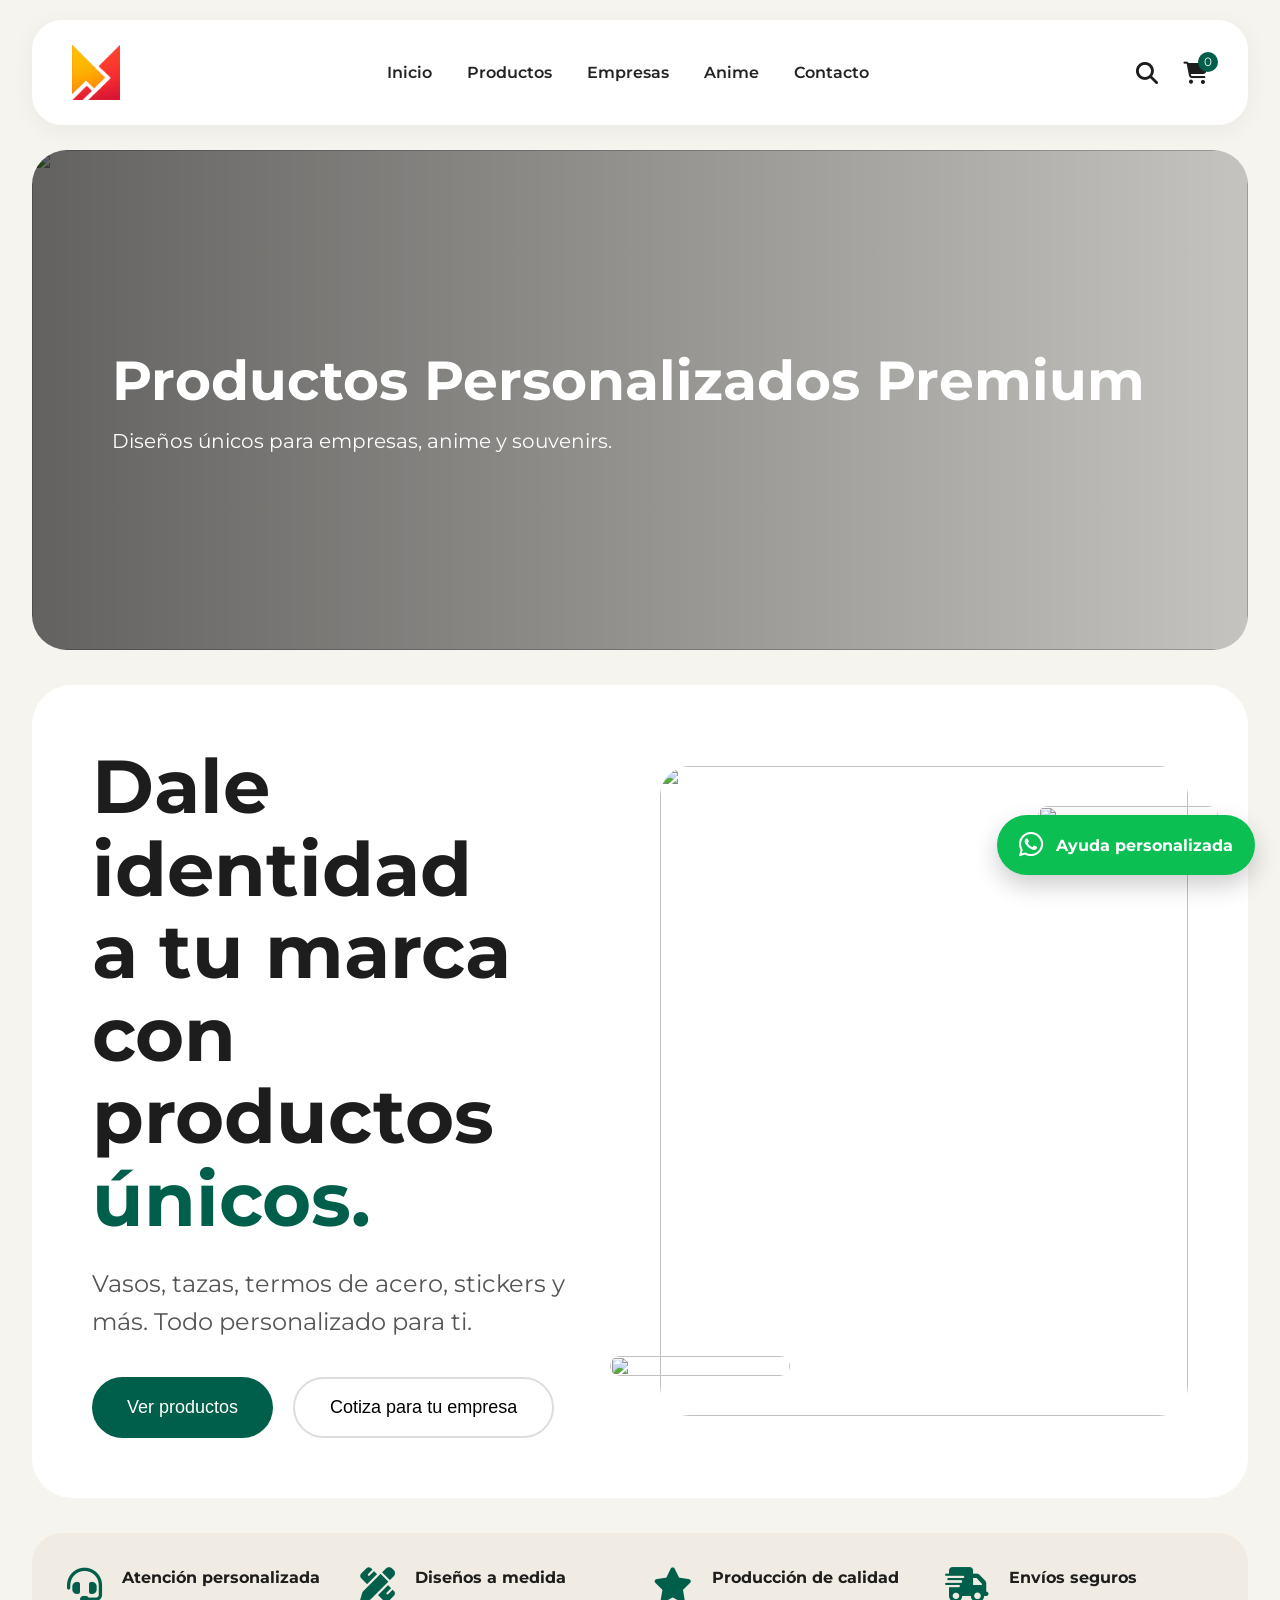
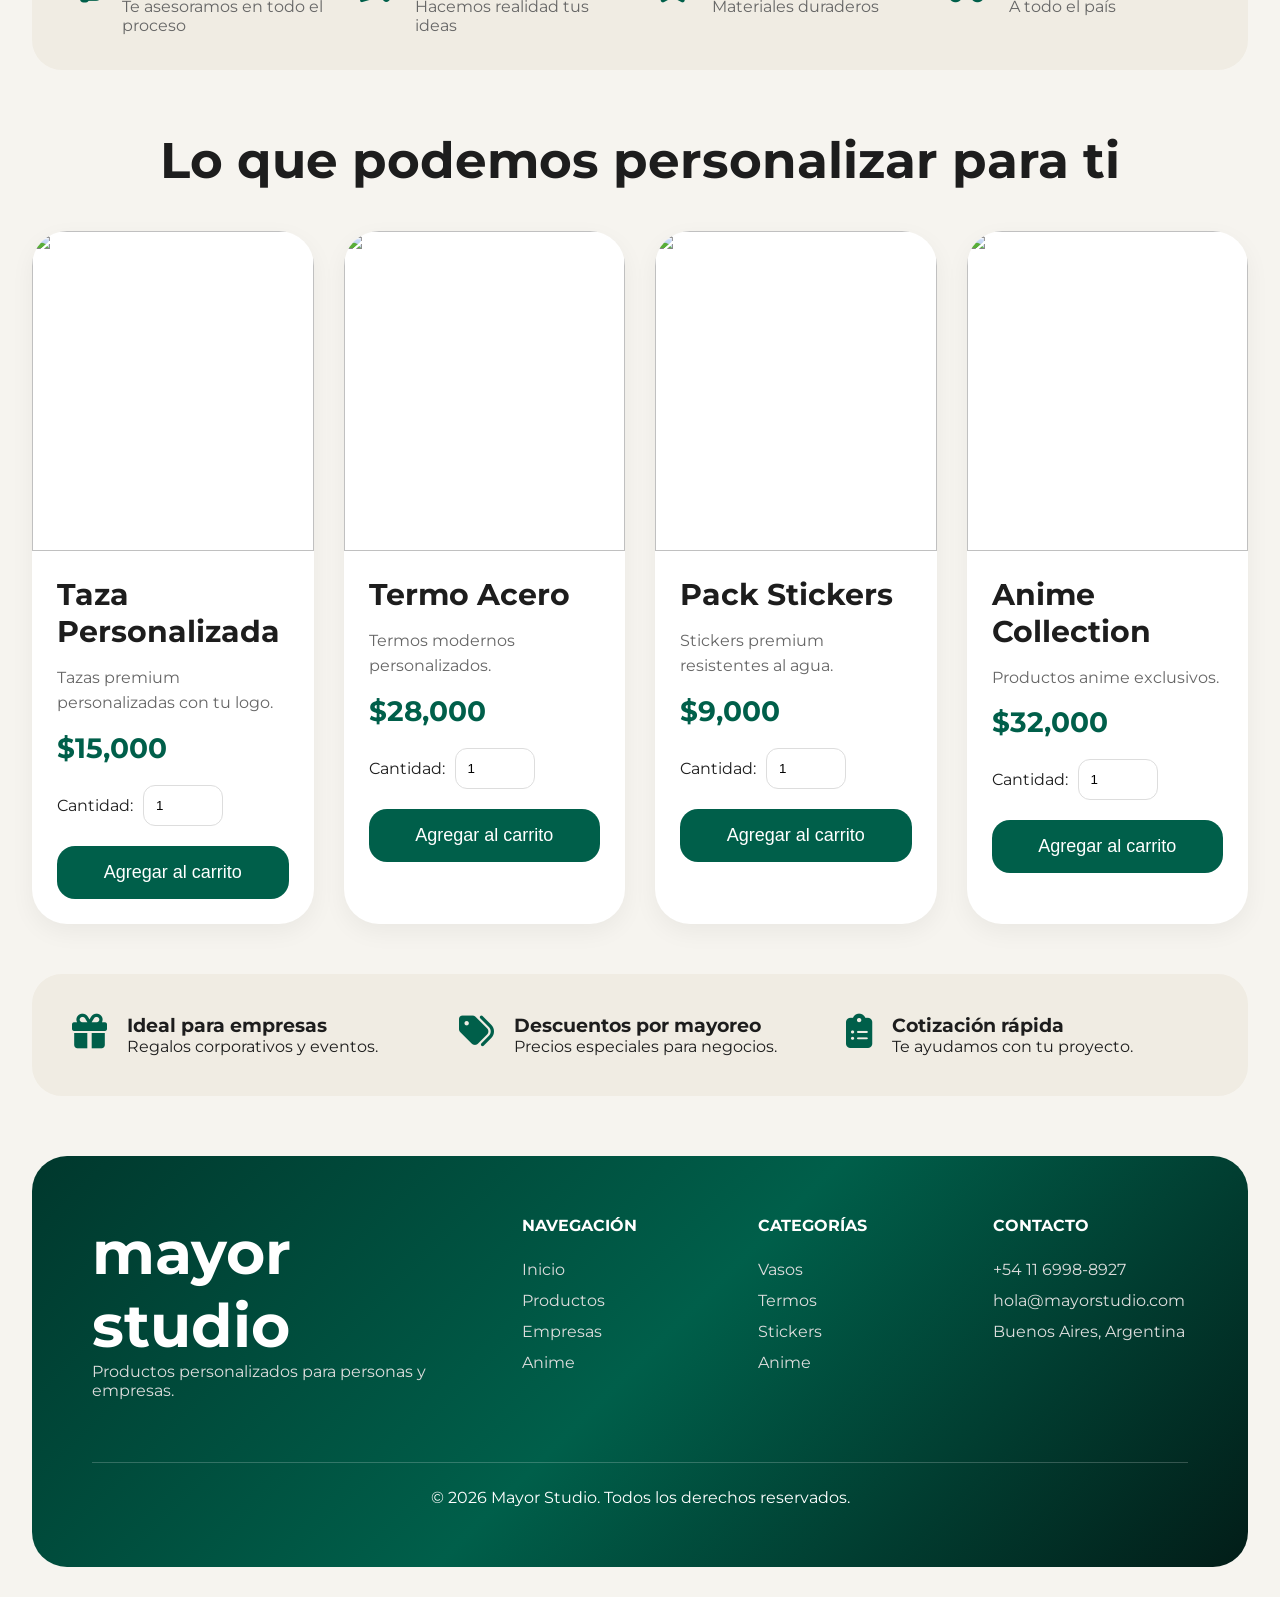
==== index.html @ 89b489ef "Rename README.md to index.html" ====
<html lang="es">
<head>
  <meta charset="UTF-8" />
  <meta name="viewport" content="width=device-width, initial-scale=1.0"/>
  
  <link rel="stylesheet" href="style.css">

  <link rel="preconnect" href="https://fonts.googleapis.com">
  <link href="https://fonts.googleapis.com/css2?family=Montserrat:wght@400;500;600;700;800&display=swap" rel="stylesheet">

  <link rel="stylesheet"
    href="https://cdnjs.cloudflare.com/ajax/libs/font-awesome/6.5.1/css/all.min.css"/>
</head>

<body>
<title> </title>
  <!-- ================= HEADER ================= -->

  <header class="header">
    <div class="logo">

<div class="puta">
  <img src="assets/logo.png" alt="Logo">
</div>
    </div>

    <nav>
      <a href="#">Inicio</a>
      <a href="#productos">Productos</a>
      <a href="#empresas">Empresas</a>
      <a href="#anime">Anime</a>
      <a href="#contacto">Contacto</a>
    </nav>

    <div class="header-icons">
      <i class="fa-solid fa-magnifying-glass"></i>

      <div class="cart-icon" id="cartButton">
        <i class="fa-solid fa-cart-shopping"></i>
        <span id="cart-count">0</span>
      </div>
    </div>
  </header>

  <!-- ================= BANNERS ================= -->

  <section class="banner-slider">

    <div class="banner-track">

      <div class="banner active">
        <img src="https://picsum.photos/1600/500?random=11">
        <div class="banner-overlay">
          <h2>Productos Personalizados Premium</h2>
          <p>Diseños únicos para empresas, anime y souvenirs.</p>
        </div>
      </div>

      <div class="banner">
        <img src="https://picsum.photos/1600/500?random=12">
        <div class="banner-overlay">
          <h2>Termos, Tazas y Stickers</h2>
          <p>Calidad profesional y producción moderna.</p>
        </div>
      </div>

      <div class="banner">
        <img src="https://picsum.photos/1600/500?random=13">
        <div class="banner-overlay">
          <h2>Souvenirs Empresariales</h2>
          <p>Potencia tu marca con productos únicos.</p>
        </div>
      </div>

      <div class="banner">
        <img src="https://picsum.photos/1600/500?random=14">
        <div class="banner-overlay">
          <h2>Anime & Cultura Pop</h2>
          <p>Diseños coloridos y coleccionables.</p>
        </div>
      </div>

    </div>

  </section>

  <!-- ================= HERO ================= -->

  <section class="hero">

    <div class="hero-left">

      <h1>
        Dale identidad <br>
        a tu marca con <br>
        productos <span>únicos.</span>
      </h1>

      <p>
        Vasos, tazas, termos de acero, stickers y más.
        Todo personalizado para ti.
      </p>

      <div class="hero-buttons">
        <button class="btn-primary">Ver productos</button>
        <button class="btn-secondary">Cotiza para tu empresa</button>
      </div>

    </div>

    <div class="hero-right">

      <img src="https://picsum.photos/400/500?random=15" class="hero-main">

      <div class="hero-small">
        <img src="https://picsum.photos/220/300?random=16">
      </div>

      <div class="hero-small2">
        <img src="https://picsum.photos/220/300?random=17">
      </div>

    </div>

  </section>

  <!-- ================= FEATURES ================= -->

  <section class="features">

    <div class="feature">
      <i class="fa-solid fa-headset"></i>
      <div>
        <h4>Atención personalizada</h4>
        <p>Te asesoramos en todo el proceso</p>
      </div>
    </div>

    <div class="feature">
      <i class="fa-solid fa-pen-ruler"></i>
      <div>
        <h4>Diseños a medida</h4>
        <p>Hacemos realidad tus ideas</p>
      </div>
    </div>

    <div class="feature">
      <i class="fa-solid fa-star"></i>
      <div>
        <h4>Producción de calidad</h4>
        <p>Materiales duraderos</p>
      </div>
    </div>

    <div class="feature">
      <i class="fa-solid fa-truck-fast"></i>
      <div>
        <h4>Envíos seguros</h4>
        <p>A todo el país</p>
      </div>
    </div>

  </section>

  <!-- ================= PRODUCTOS ================= -->

  <section class="products-section" id="productos">

    <div class="section-title">
      <h2>Lo que podemos personalizar para ti</h2>
    </div>

    <div class="products-grid" id="productsGrid">

    </div>

  </section>

  <!-- ================= EMPRESAS ================= -->

  <section class="business-section" id="empresas">

    <div class="business-box">
      <i class="fa-solid fa-gift"></i>
      <div>
        <h3>Ideal para empresas</h3>
        <p>Regalos corporativos y eventos.</p>
      </div>
    </div>

    <div class="business-box">
      <i class="fa-solid fa-tags"></i>
      <div>
        <h3>Descuentos por mayoreo</h3>
        <p>Precios especiales para negocios.</p>
      </div>
    </div>

    <div class="business-box">
      <i class="fa-solid fa-clipboard-list"></i>
      <div>
        <h3>Cotización rápida</h3>
        <p>Te ayudamos con tu proyecto.</p>
      </div>
    </div>

  </section>

  <!-- ================= CARRITO ================= -->

  <div class="cart-sidebar" id="cartSidebar">

    <div class="cart-header">
      <h3>Tu carrito</h3>
      <button id="closeCart">X</button>
    </div>

    <div id="cart-items"></div>

    <div class="cart-footer">
      <h2>Total: $<span id="cart-total">0</span></h2>

      <button id="buyButton">
        Finalizar Compra
      </button>
    </div>

  </div>

  <!-- ================= WHATSAPP ================= -->

  <a class="whatsapp-btn"
     href="https://wa.me/5491169988927"
     target="_blank">

     <i class="fa-brands fa-whatsapp"></i>
     <span>Ayuda personalizada</span>

  </a>

  <!-- ================= FOOTER ================= -->

  <footer id="contacto">

    <div class="footer-grid">

      <div>
        <div class="footer-logo">
          <h2>mayor
          studio</h2>
        </div>

        <p>
          Productos personalizados para personas y empresas.
        </p>
      </div>

      <div>
        <h4>NAVEGACIÓN</h4>
        <a href="#">Inicio</a>
        <a href="#">Productos</a>
        <a href="#">Empresas</a>
        <a href="#">Anime</a>
      </div>

      <div>
        <h4>CATEGORÍAS</h4>
        <a href="#">Vasos</a>
        <a href="#">Termos</a>
        <a href="#">Stickers</a>
        <a href="#">Anime</a>
      </div>

      <div>
        <h4>CONTACTO</h4>
        <p>+54 11 6998-8927</p>
        <p>hola@mayorstudio.com</p>
        <p>Buenos Aires, Argentina</p>
      </div>

    </div>

    <div class="footer-bottom">
      © 2026 Mayor Studio. Todos los derechos reservados.
    </div>

  </footer>

  <script src="script.js"></script>

</body>
</html>
---- style.css ----
*{
    margin:0;
    padding:0;
    box-sizing:border-box;
}

body{
    font-family:'Montserrat',sans-serif;
    background:#f6f4ef;
    color:#1d1d1d;
}

img{
    width:100%;
    display:block;
}

a{
    text-decoration:none;
}

.header{
    width:95%;
    margin:auto;
    margin-top:20px;
    background:white;
    border-radius:30px;
    padding:25px 40px;
    display:flex;
    justify-content:space-between;
    align-items:center;
    box-shadow:0 5px 25px rgba(0,0,0,0.05);
    position:sticky;
    top:10px;
    z-index:999;
}

.logo h1{
    color:#004d3c;
    font-size:42px;
    font-weight:800;
    line-height:30px;
}

.logo span{
    color:#004d3c;
    font-weight:700;
}

.puta img{
  height:55px;
  width:auto;
  object-fit:contain;
}

nav{
    display:flex;
    gap:35px;
}

nav a{
    color:#222;
    font-weight:600;
}

.header-icons{
    display:flex;
    gap:25px;
    align-items:center;
    font-size:22px;
}

.cart-icon{
    position:relative;
    cursor:pointer;
}

.cart-icon span{
    position:absolute;
    top:-10px;
    right:-10px;
    background:#005f4a;
    color:white;
    width:20px;
    height:20px;
    border-radius:50%;
    display:flex;
    justify-content:center;
    align-items:center;
    font-size:12px;
}

/* BANNERS */

.banner-slider{
    width:95%;
    margin:auto;
    margin-top:25px;
    overflow:hidden;
    border-radius:35px;
}

.banner-track{
    position:relative;
    height:500px;
}

.banner{
    position:absolute;
    inset:0;
    opacity:0;
    transition:1s;
}

.banner.active{
    opacity:1;
}

.banner img{
    height:500px;
    object-fit:cover;
    border-radius:35px;
}

.banner-overlay{
    position:absolute;
    inset:0;
    background:linear-gradient(to right,
    rgba(0,0,0,0.6),
    rgba(0,0,0,0.2));

    color:white;
    display:flex;
    flex-direction:column;
    justify-content:center;
    padding-left:80px;
}

.banner-overlay h2{
    font-size:55px;
    margin-bottom:15px;
}

.banner-overlay p{
    font-size:20px;
}

/* HERO */

.hero{
    width:95%;
    margin:auto;
    margin-top:35px;
    background:white;
    border-radius:40px;
    padding:60px;
    display:grid;
    grid-template-columns:1fr 1fr;
    align-items:center;
    gap:40px;
}

.hero-left h1{
    font-size:75px;
    line-height:1.1;
}

.hero-left span{
    color:#005f4a;
}

.hero-left p{
    margin-top:25px;
    font-size:24px;
    color:#555;
    max-width:650px;
    line-height:1.6;
}

.hero-buttons{
    margin-top:35px;
    display:flex;
    gap:20px;
}

.btn-primary{
    background:#005f4a;
    color:white;
    border:none;
    padding:18px 35px;
    border-radius:50px;
    font-size:18px;
    cursor:pointer;
}

.btn-secondary{
    background:white;
    border:2px solid #ddd;
    padding:18px 35px;
    border-radius:50px;
    font-size:18px;
    cursor:pointer;
}

.hero-right{
    position:relative;
}

.hero-main{
    border-radius:30px;
    height:650px;
    object-fit:cover;
}

.hero-small{
    position:absolute;
    left:-50px;
    bottom:40px;
    width:180px;
}

.hero-small2{
    position:absolute;
    right:-30px;
    top:40px;
    width:180px;
}

.hero-small img,
.hero-small2 img{
    border-radius:25px;
}

/* FEATURES */

.features{
    width:95%;
    margin:auto;
    margin-top:35px;
    background:#f0ece3;
    border-radius:30px;
    padding:35px;
    display:grid;
    grid-template-columns:repeat(4,1fr);
    gap:25px;
}

.feature{
    display:flex;
    gap:20px;
    align-items:flex-start;
}

.feature i{
    font-size:35px;
    color:#005f4a;
}

.feature h4{
    margin-bottom:10px;
}

.feature p{
    color:#666;
}

/* PRODUCTS */

.products-section{
    width:95%;
    margin:auto;
    margin-top:60px;
}

.section-title{
    text-align:center;
    margin-bottom:40px;
}

.section-title h2{
    font-size:50px;
}

.products-grid{
    display:grid;
    grid-template-columns:repeat(4,1fr);
    gap:30px;
}

.product-card{
    background:white;
    border-radius:35px;
    overflow:hidden;
    box-shadow:0 8px 25px rgba(0,0,0,0.05);
    transition:0.3s;
}

.product-card:hover{
    transform:translateY(-10px);
}

.product-gallery{
    position:relative;
    height:320px;
    overflow:hidden;
}

.product-gallery img{
    height:320px;
    object-fit:cover;
}

.product-info{
    padding:25px;
}

.product-info h3{
    font-size:30px;
}

.product-info p{
    margin:15px 0;
    color:#666;
    line-height:1.6;
}

.price{
    font-size:28px;
    font-weight:700;
    color:#005f4a;
}

.quantity{
    margin-top:20px;
    display:flex;
    align-items:center;
    gap:10px;
}

.quantity input{
    width:80px;
    padding:12px;
    border-radius:12px;
    border:1px solid #ddd;
}

.add-cart{
    width:100%;
    margin-top:20px;
    background:#005f4a;
    border:none;
    color:white;
    padding:16px;
    border-radius:18px;
    font-size:18px;
    cursor:pointer;
}

/* EMPRESAS */

.business-section{
    width:95%;
    margin:auto;
    margin-top:50px;
    background:#f0ece3;
    border-radius:30px;
    padding:40px;
    display:grid;
    grid-template-columns:repeat(3,1fr);
    gap:25px;
}

.business-box{
    display:flex;
    gap:20px;
}

.business-box i{
    font-size:35px;
    color:#005f4a;
}

/* CART */

.cart-sidebar{
    width:420px;
    height:100vh;
    background:white;
    position:fixed;
    right:-100%;
    top:0;
    z-index:9999;
    box-shadow:-5px 0 25px rgba(0,0,0,0.1);
    transition:0.5s;
    padding:30px;
    display:flex;
    flex-direction:column;
}

.cart-sidebar.active{
    right:0;
}

.cart-header{
    display:flex;
    justify-content:space-between;
    margin-bottom:25px;
}

.cart-header button{
    background:black;
    color:white;
    border:none;
    width:40px;
    height:40px;
    border-radius:50%;
}

.cart-item{
    display:flex;
    gap:15px;
    margin-bottom:20px;
}

.cart-item img{
    width:90px;
    height:90px;
    border-radius:15px;
    object-fit:cover;
}

.cart-footer{
    margin-top:auto;
}

.cart-footer button{
    width:100%;
    margin-top:20px;
    padding:18px;
    background:#005f4a;
    color:white;
    border:none;
    border-radius:20px;
    font-size:18px;
}

/* WHATSAPP */

.whatsapp-btn{
    position:fixed;
    right:25px;
    bottom:25px;
    background:#0bbf53;
    color:white;
    padding:16px 22px;
    border-radius:60px;
    display:flex;
    gap:12px;
    align-items:center;
    font-weight:700;
    z-index:999;
    box-shadow:0 10px 25px rgba(0,0,0,0.2);
}

.whatsapp-btn i{
    font-size:28px;
}

/* FOOTER */

footer{
    width:95%;
    margin:auto;
    margin-top:60px;
    margin-bottom:30px;
    background:linear-gradient(135deg,#00382d,#005f4a,#021d18);
    color:white;
    border-radius:35px;
    padding:60px;
}

.footer-grid{
    display:grid;
    grid-template-columns:2fr 1fr 1fr 1fr;
    gap:40px;
}

.footer-logo h2{
    font-size:60px;
}

.footer-logo span{
    font-size:25px;
}

footer h4{
    margin-bottom:25px;
}

footer a,
footer p{
    color:#ddd;
    display:block;
    margin-bottom:12px;
}

.footer-bottom{
    margin-top:50px;
    padding-top:25px;
    border-top:1px solid rgba(255,255,255,0.2);
    text-align:center;
}

/* RESPONSIVE */

@media(max-width:1200px){

    .products-grid{
        grid-template-columns:repeat(2,1fr);
    }

    .hero{
        grid-template-columns:1fr;
    }

    .features{
        grid-template-columns:repeat(2,1fr);
    }

    .business-section{
        grid-template-columns:1fr;
    }

    .footer-grid{
        grid-template-columns:1fr 1fr;
    }

}

@media(max-width:768px){

    nav{
        display:none;
    }

    .products-grid{
        grid-template-columns:1fr;
    }

    .features{
        grid-template-columns:1fr;
    }

    .hero-left h1{
        font-size:45px;
    }

    .section-title h2{
        font-size:35px;
    }

    .banner-overlay h2{
        font-size:35px;
    }

    .footer-grid{
        grid-template-columns:1fr;
    }

    .cart-sidebar{
        width:100%;
    }

}
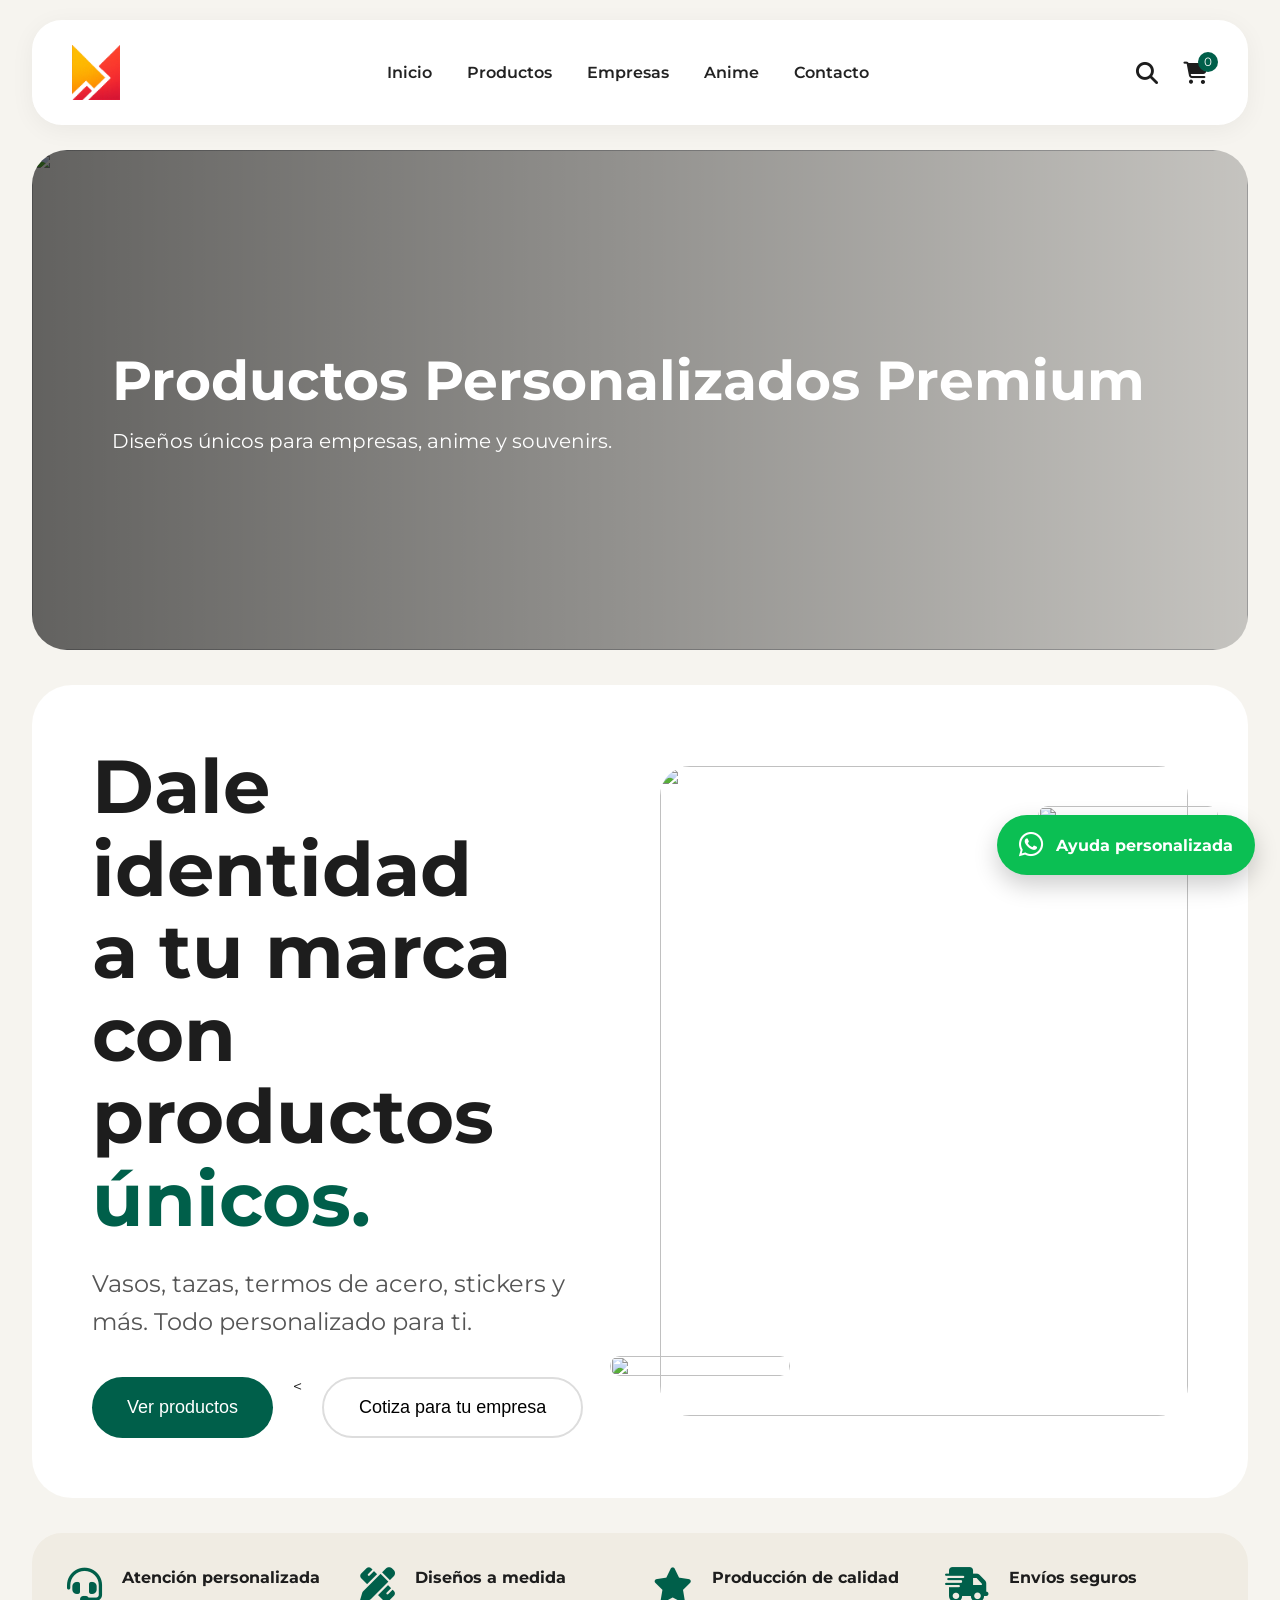
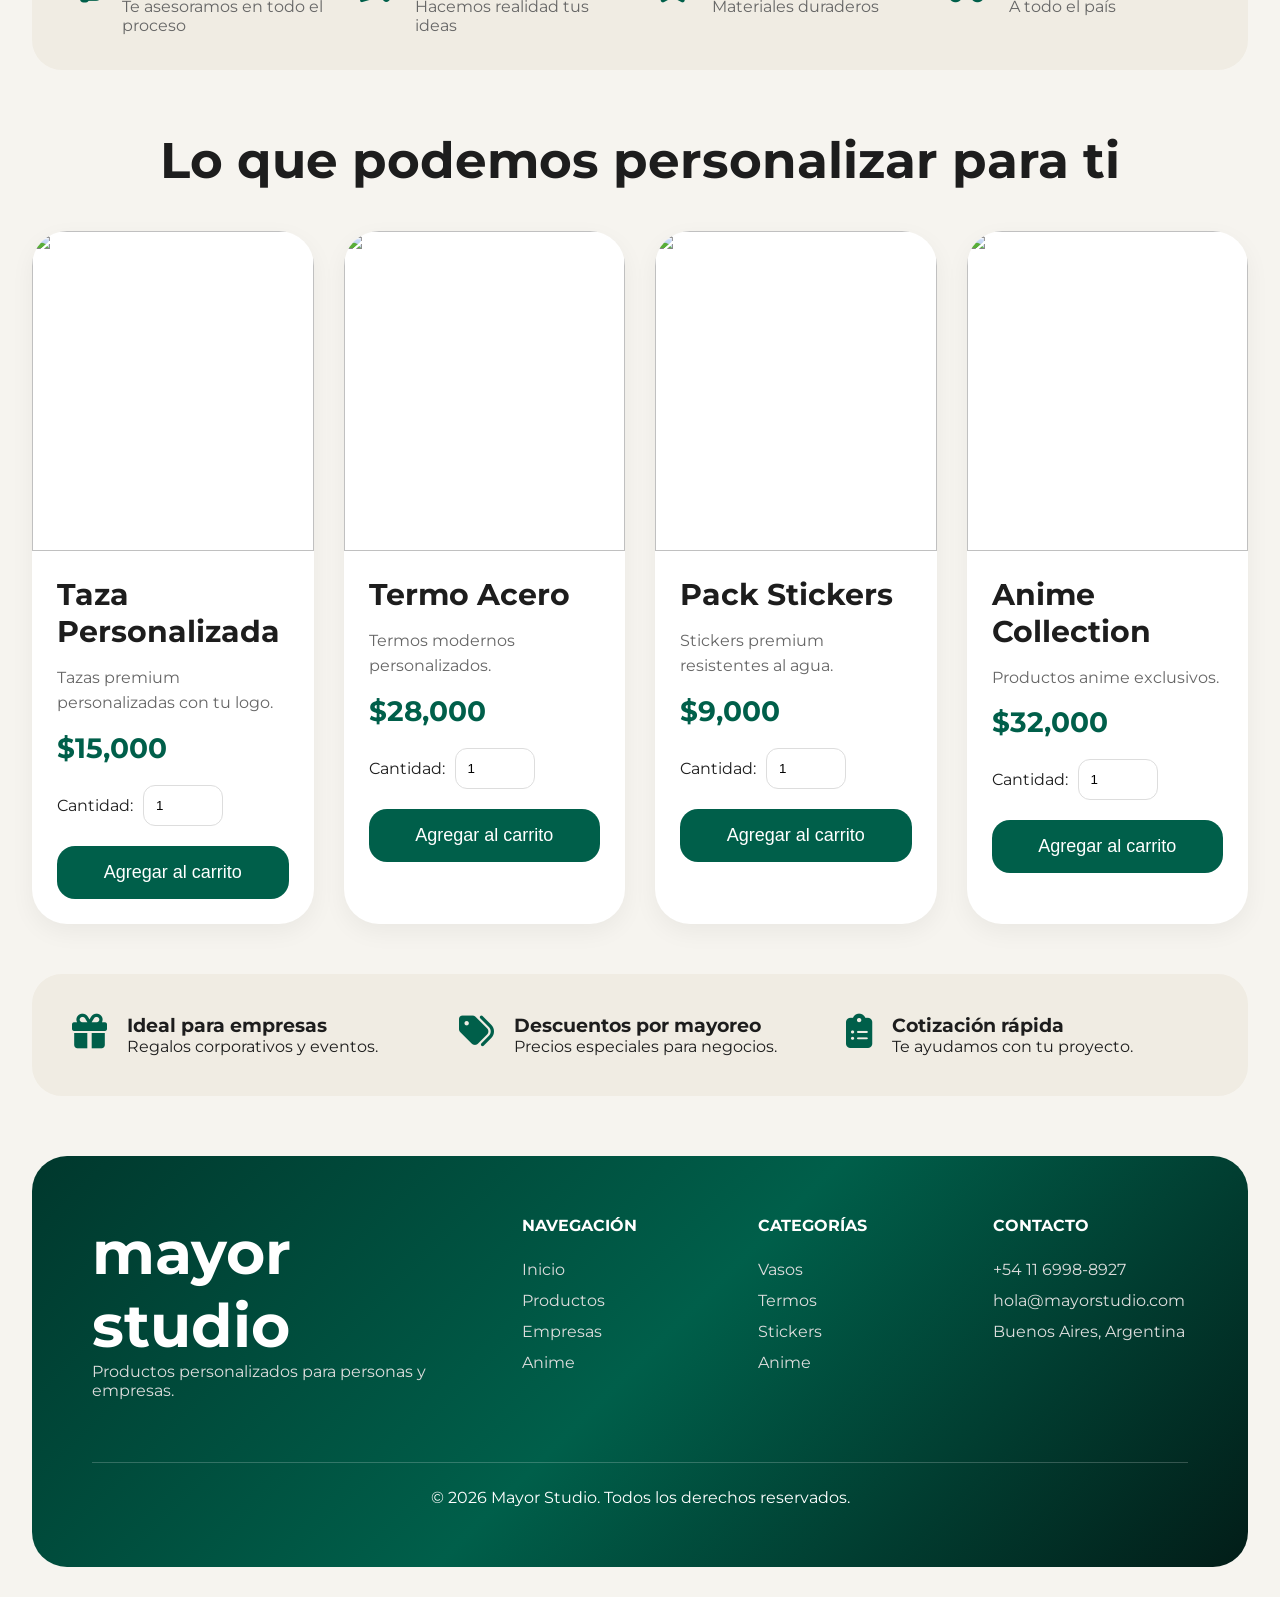
==== commit 479b06e2: "Update index.html" ====
--- a/index.html
+++ b/index.html
@@ -103,7 +103,11 @@
 
       <div class="hero-buttons">
         <button class="btn-primary">Ver productos</button>
-        <button class="btn-secondary">Cotiza para tu empresa</button>
+        <<a href="cotizacion.html">
+  <button class="btn-secondary">
+    Cotiza para tu empresa
+  </button>
+</a>
       </div>
 
     </div>
--- a/style.css
+++ b/style.css
@@ -572,3 +572,56 @@
     }
 
 }
+
+.cotizacion-body-pro{
+  background: radial-gradient(circle, #0b3d2e, #021b14);
+  display:flex;
+  justify-content:center;
+  padding:40px;
+}
+
+.cotizacion-pro{
+  width:650px;
+  background:white;
+  border-radius:30px;
+  padding:35px;
+  box-shadow:0 20px 60px rgba(0,0,0,0.4);
+}
+
+.mockup-pro{
+  position:relative;
+  display:flex;
+  justify-content:center;
+  margin-top:25px;
+}
+
+.termo-pro{
+  width:320px;
+  border-radius:25px;
+}
+
+.logo-pro{
+  position:absolute;
+  width:140px;
+  top:40%;
+  left:50%;
+  transform:translate(-50%,-50%);
+  opacity:0.95;
+  pointer-events:none;
+}
+
+.controls{
+  margin-top:20px;
+  display:flex;
+  flex-direction:column;
+  gap:10px;
+  width:100%;
+}
+
+.controls input{
+  width:100%;
+}
+
+.panel{
+  margin-bottom:20px;
+}
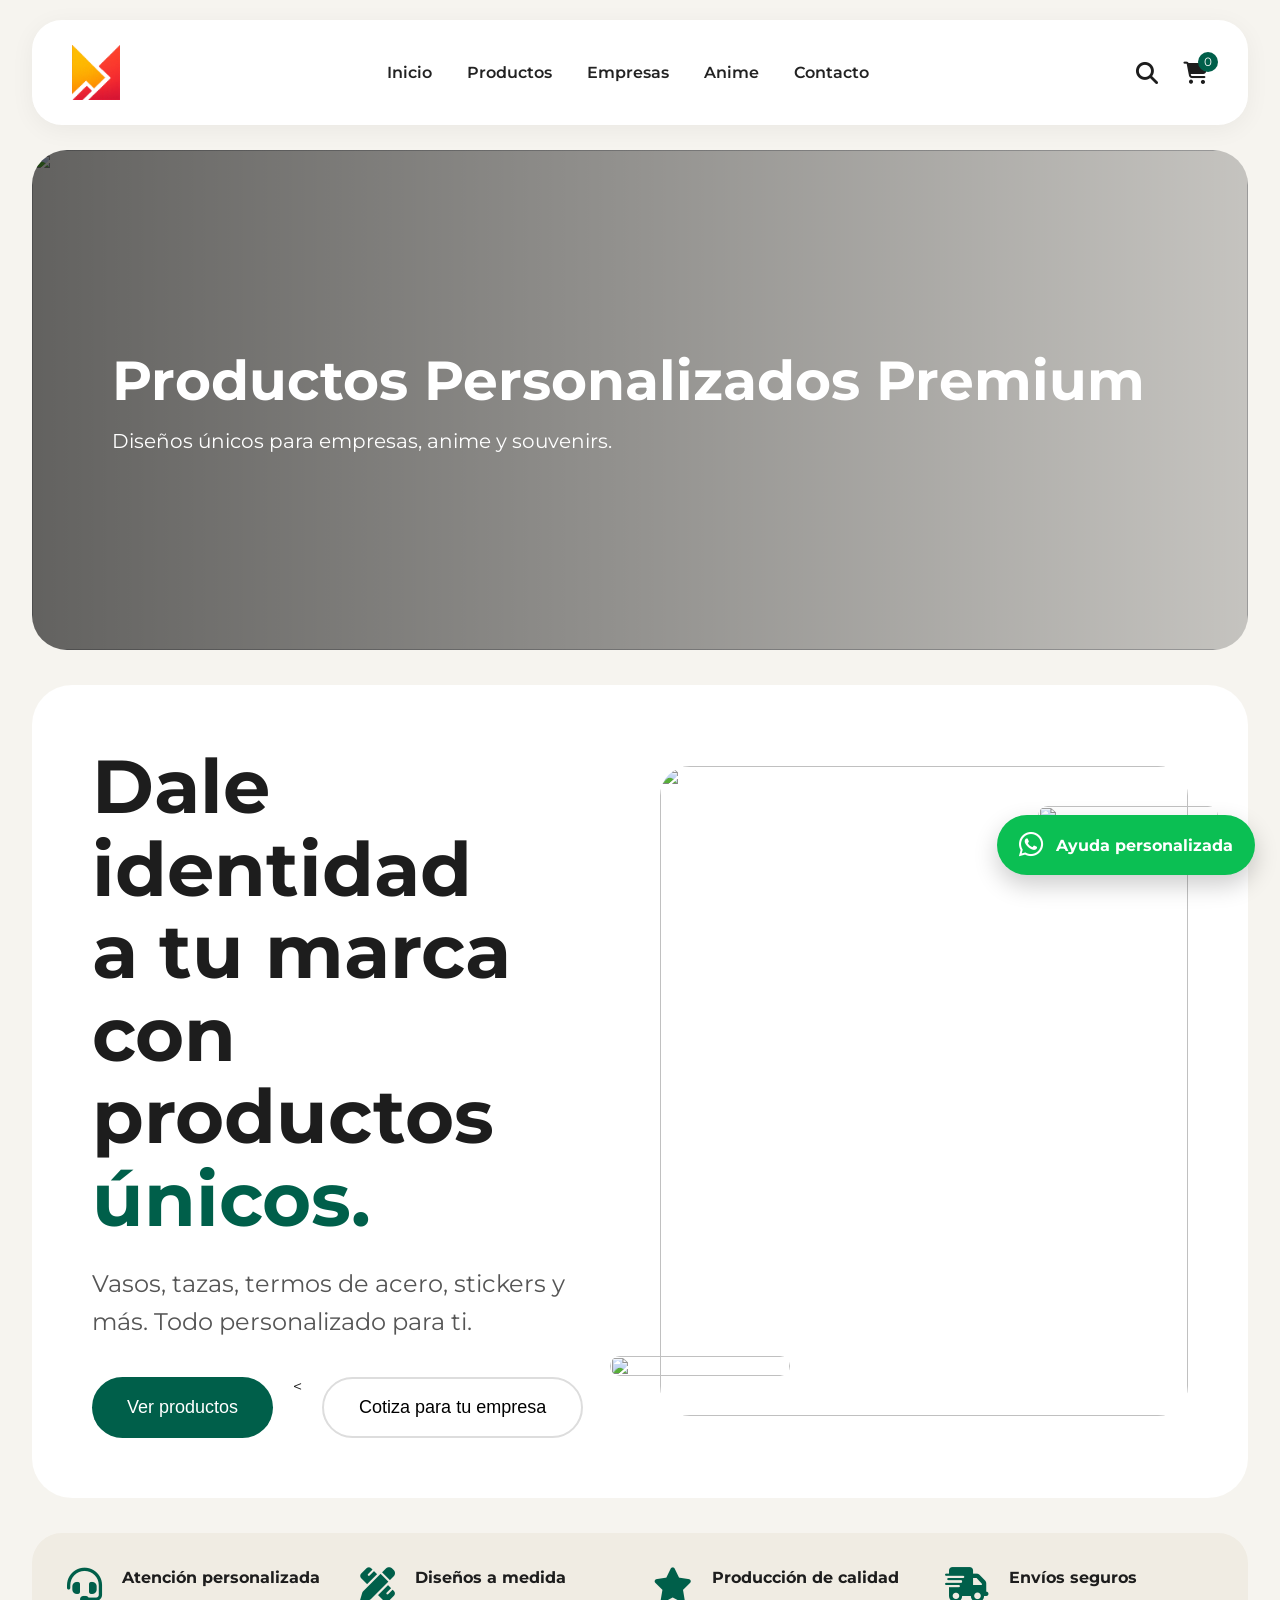
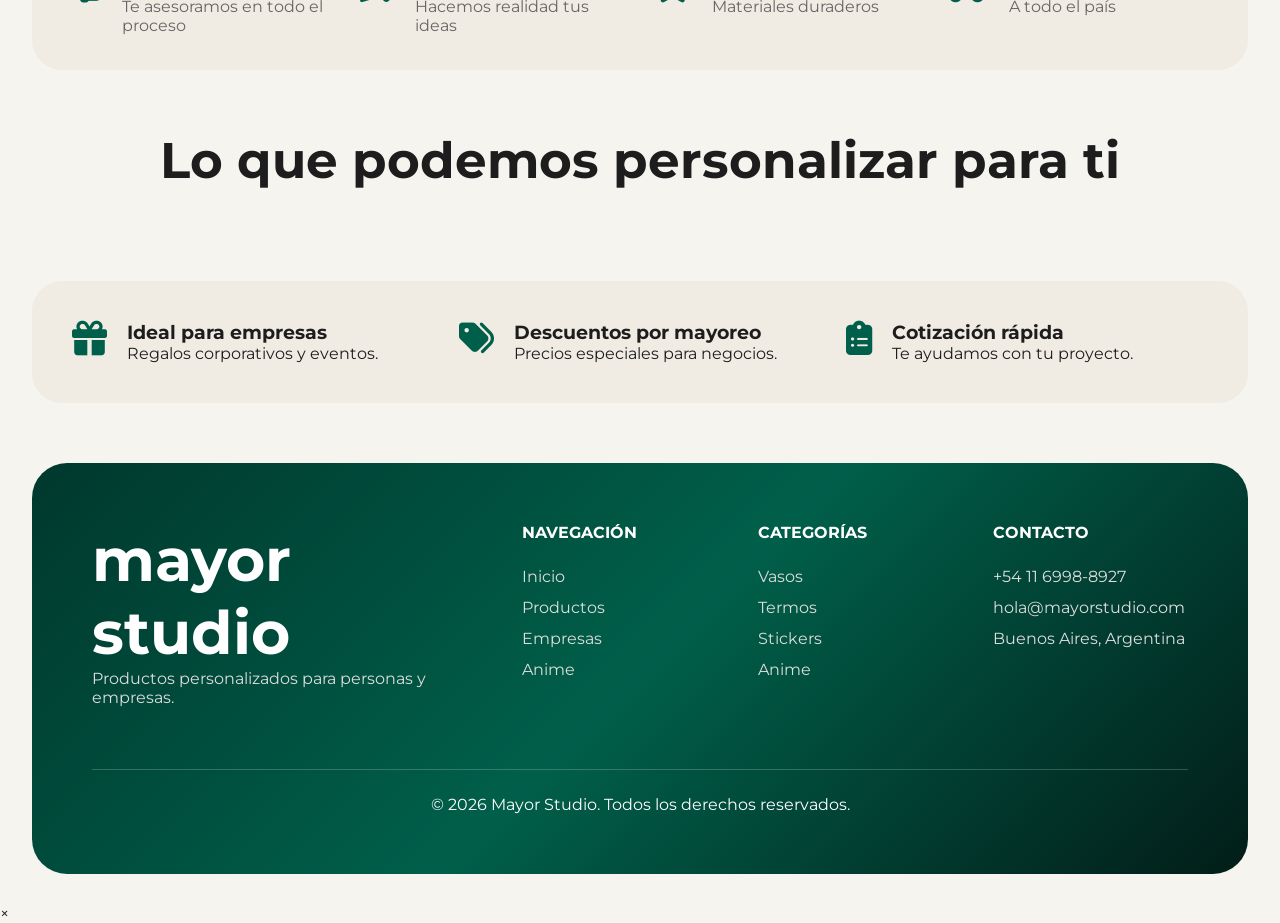
==== commit f60a721f: "Add image modal to index.html" ====
--- a/index.html
+++ b/index.html
@@ -291,6 +291,9 @@
   </footer>
 
   <script src="script.js"></script>
-
+<div id="imageModal" class="image-modal">
+  <span id="closeImageModal">×</span>
+  <img id="modalImage">
+</div>
 </body>
 </html>
--- a/style.css
+++ b/style.css
@@ -625,3 +625,15 @@
 .panel{
   margin-bottom:20px;
 }
+
+.home-btn{
+  position:fixed;
+  top:20px;
+  left:20px;
+  background:#005f4a;
+  color:white;
+  padding:12px 18px;
+  border-radius:30px;
+  z-index:9999;
+  font-weight:600;
+}
